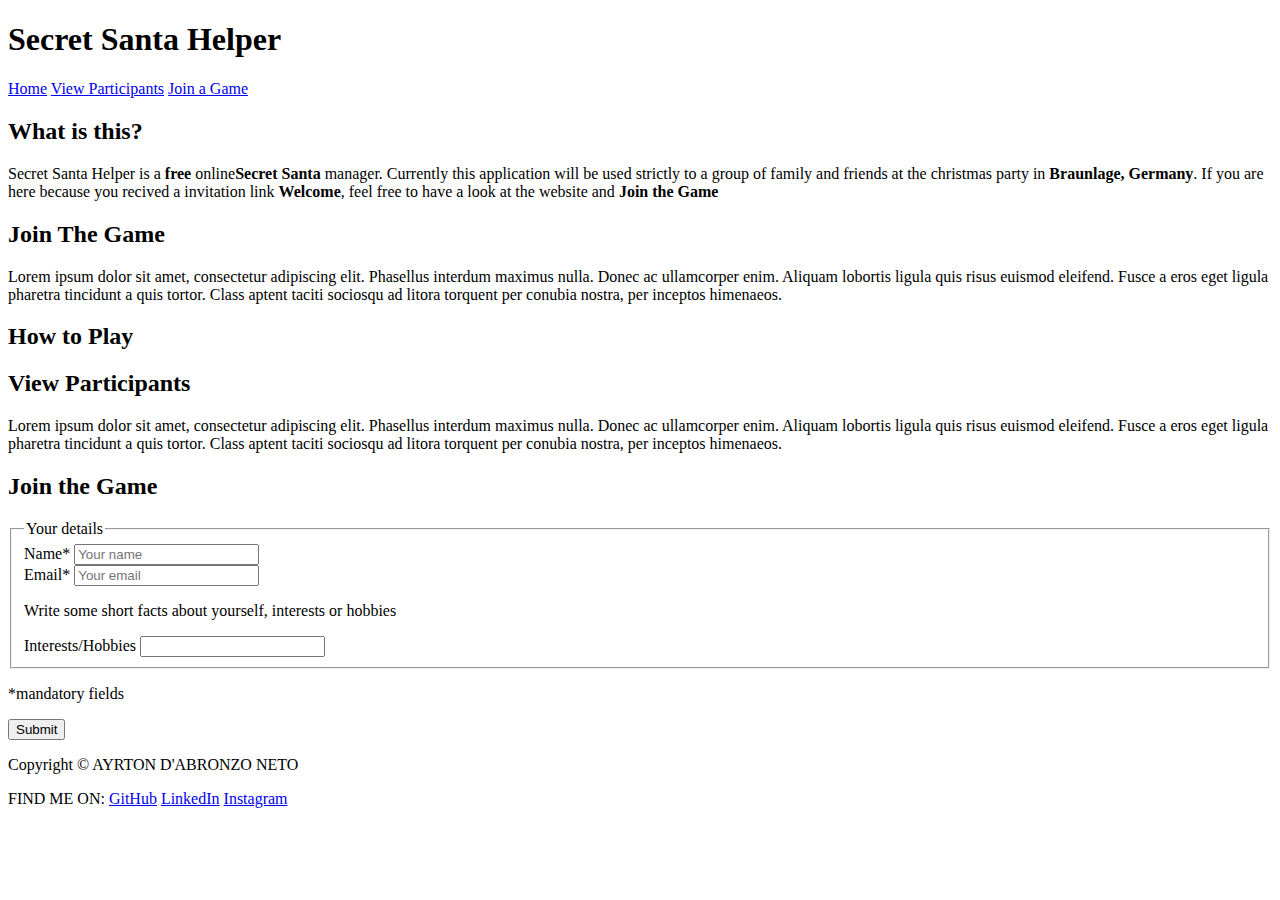
==== index.html @ c8f6c0d0 "added html from vscode" ====
<!DOCTYPE html>
<html lang="en-US">

<head>
    <meta charset="UTF-8" />
    <meta name="viewport" content="width=device-width, initial-scale=1.0" />

    <title>SecretSantaHelper</title>
    <link rel="stylesheet" href="assets/css/style.css" />

    <script src="https://code.jquery.com/jquery-3.4.1.js" integrity="sha256-WpOohJOqMqqyKL9FccASB9O0KwACQJpFTUBLTYOVvVU=" crossorigin="anonymous"></script>
    <script>
        function SubForm() {
            $.ajax({
                url: "https://api.apispreadsheets.com/data/19524/",
                type: "post",
                data: $("#myForm").serializeArray(),
                success: function() {
                    alert("Form Data Submitted :)");
                },
                error: function() {
                    alert("There was an error :(");
                },
            });
        }
    </script>
</head>

<body>
    <header class="main_header text_center" id="home">
        <div class="vertical_center">
            <h1 class="main_title darkred_text">Secret Santa Helper</h1>
        </div>
    </header>
    <nav class="text_center black_background text_uppercase">
        <a href="#home" aria-label="Go to the home">Home</a>
        <a href="form.html" aria-label="View the participants">View Participants</a
      >
      <a href="#join" aria-label="join a game">Join a Game</a>
    </nav>
    <section class="main_section">
        <div class="wrapper">
            <h2 class="text_center">What is this?</h2>
            <p id="container_one">
                Secret Santa Helper is a <strong>free</strong> online<strong>Secret Santa</strong
          >
          manager. Currently this application will be used strictly to a group
          of family and friends at the christmas party in
          <strong>Braunlage, Germany</strong>. If you are here because you recived a invitation link <strong>Welcome</strong>, feel free to have a look at the website and <strong>Join the Game</strong>
            </p>
        </div>
    </section>
    <section id="middle" class="text_center white_text">
        <div id="join_relative" class="how_to_container float_left">
            <h2>Join The Game</h2>
            <p>
                Lorem ipsum dolor sit amet, consectetur adipiscing elit. Phasellus interdum maximus nulla. Donec ac ullamcorper enim. Aliquam lobortis ligula quis risus euismod eleifend. Fusce a eros eget ligula pharetra tincidunt a quis tortor. Class aptent taciti sociosqu
                ad litora torquent per conubia nostra, per inceptos himenaeos.
            </p>
        </div>
        <div id="top_relative" class="how_to_container">
            <h2>How to Play</h2>
        </div>
        <div id="view_to_relative" class="how_to_container float_right">
            <h2>View Participants</h2>
            <p>
                Lorem ipsum dolor sit amet, consectetur adipiscing elit. Phasellus interdum maximus nulla. Donec ac ullamcorper enim. Aliquam lobortis ligula quis risus euismod eleifend. Fusce a eros eget ligula pharetra tincidunt a quis tortor. Class aptent taciti sociosqu
                ad litora torquent per conubia nostra, per inceptos himenaeos.
            </p>
        </div>
    </section>
    <section id="join">
        <h2 id="join_header" class="text_center">Join the Game</h2>
        <div>
            <form id="myForm">
                <fieldset>
                    <legend>Your details</legend>
                    <div id="name_container">
                        <label for="name_field" id="name_label">Name<span id="red">*</span></label
              >
              <input
                id="name_field"
                type="text"
                name="playername"
                placeholder="Your name"
                required
              />
            </div>
            <div>
              <label for="email_field" id="email_label"
                >Email<span id="red">*</span></label
              >
              <input
                id="email_field"
                type="email"
                name="email"
                placeholder="Your email"
                required
              />
            </div>
            <div>
              <p>Write some short facts about yourself, interests or hobbies</p>
            </div>
            <div>
              <label for="hobbies" class="block_label">Interests/Hobbies</label>
                        <input id="hobbies" type="text" name="hobbies" />
                    </div>
                </fieldset>

                <p><span id="red">*</span>mandatory fields</p>
            </form>
            <button onclick="SubForm()">Submit</button>
        </div>
    </section>
    <footer class="text_center white_text">
        <p>Copyright © AYRTON D'ABRONZO NETO</p>
        <span>FIND ME ON:</span>
        <a href="https://github.com/Dabronzo" target="_blank" rel="noopener" aria-label="Find me on GitHub(link open in a new tab)">GitHub</a
      >
      <a
        href="https://www.linkedin.com/in/ayrton-netto-ab7577125/"
        target="_blank"
        rel="noopener"
        aria-label="Find me on LinkedIn(link open in a new tab)"
        >LinkedIn</a
      >
      <a
        href="https://www.instagram.com/ayrtonterceiro/"
        target="_blank"
        rel="noopener"
        aria-label="Find me on Instagram(link open in a new tab)"
        >Instagram</a
      >
    </footer>
  </body>
</html>
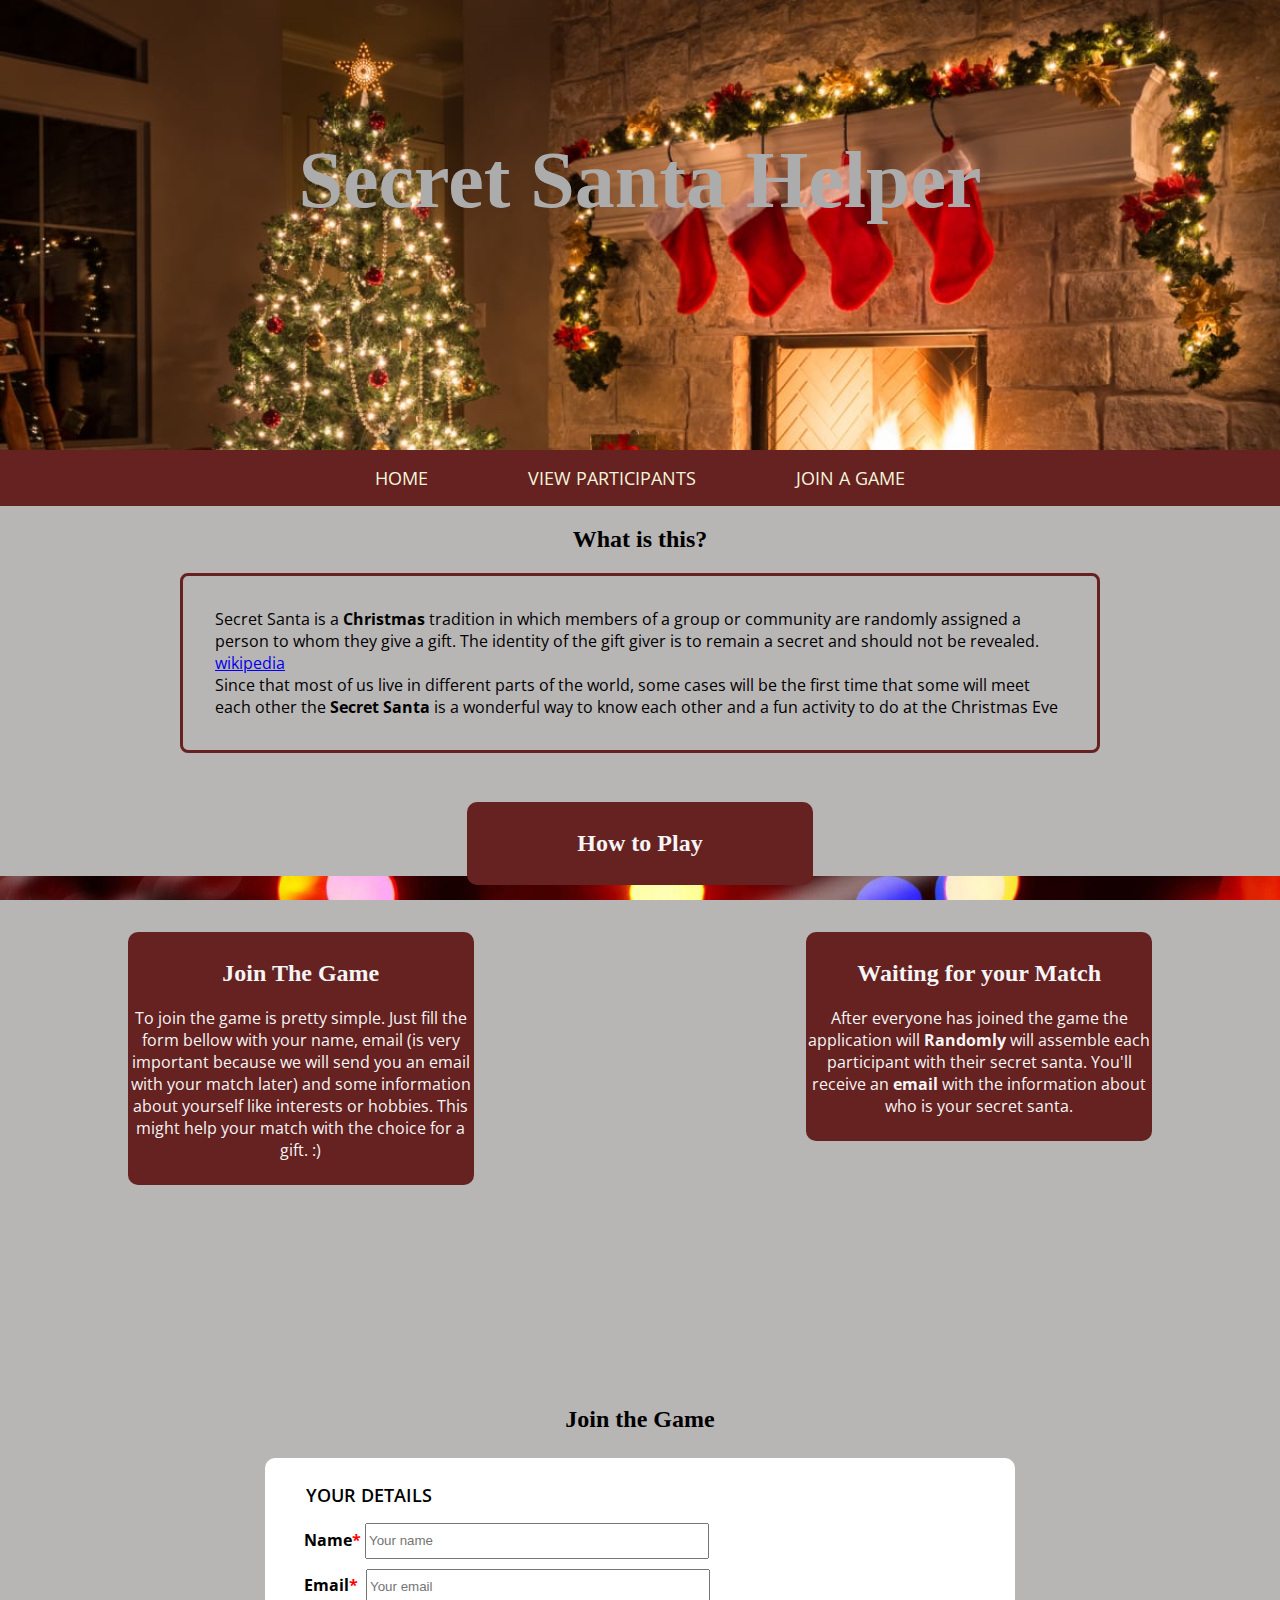
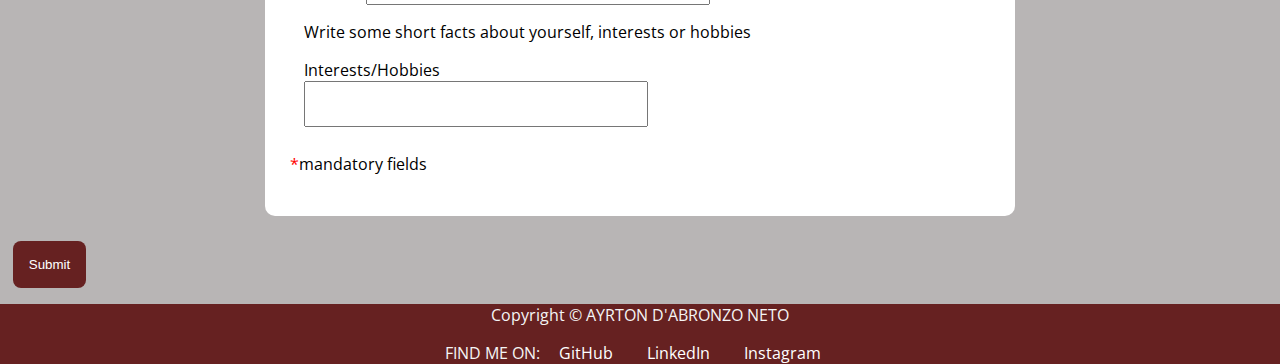
==== commit 7fcd22bb: "small fixes on index.html" ====
--- a/index.html
+++ b/index.html
@@ -42,11 +42,11 @@
         <div class="wrapper">
             <h2 class="text_center">What is this?</h2>
             <p id="container_one">
-                Secret Santa Helper is a <strong>free</strong> online<strong>Secret Santa</strong
-          >
-          manager. Currently this application will be used strictly to a group
-          of family and friends at the christmas party in
-          <strong>Braunlage, Germany</strong>. If you are here because you recived a invitation link <strong>Welcome</strong>, feel free to have a look at the website and <strong>Join the Game</strong>
+                Secret Santa is a <strong>Christmas</strong> tradition in which members of a group or community are randomly assigned a person to whom they give a gift. 
+                The identity of the gift giver is to remain a secret and should not be revealed. <span><a href="https://en.wikipedia.org/wiki/Secret_Santa" target="_blank">wikipedia</a></span><br>
+
+                Since that most of us live in different parts of the world, some cases will be the first time that some will meet each other the <strong>Secret Santa</strong>
+                is a wonderful way to know each other and a fun activity to do at the Christmas Eve
             </p>
         </div>
     </section>
@@ -54,18 +54,18 @@
         <div id="join_relative" class="how_to_container float_left">
             <h2>Join The Game</h2>
             <p>
-                Lorem ipsum dolor sit amet, consectetur adipiscing elit. Phasellus interdum maximus nulla. Donec ac ullamcorper enim. Aliquam lobortis ligula quis risus euismod eleifend. Fusce a eros eget ligula pharetra tincidunt a quis tortor. Class aptent taciti sociosqu
-                ad litora torquent per conubia nostra, per inceptos himenaeos.
+                To join the game is pretty simple. Just fill the form bellow with your name, email (is very important because we will send you an email with your match later) and some
+                information about yourself like interests or hobbies. This might help your match with the choice for a gift. :)
             </p>
         </div>
         <div id="top_relative" class="how_to_container">
             <h2>How to Play</h2>
         </div>
         <div id="view_to_relative" class="how_to_container float_right">
-            <h2>View Participants</h2>
+            <h2>Waiting for your Match</h2>
             <p>
-                Lorem ipsum dolor sit amet, consectetur adipiscing elit. Phasellus interdum maximus nulla. Donec ac ullamcorper enim. Aliquam lobortis ligula quis risus euismod eleifend. Fusce a eros eget ligula pharetra tincidunt a quis tortor. Class aptent taciti sociosqu
-                ad litora torquent per conubia nostra, per inceptos himenaeos.
+                After everyone has joined the game the application will <strong>Randomly</strong> will assemble each participant with their secret santa.
+                You'll receive an <strong>email</strong> with the information about who is your secret santa. 
             </p>
         </div>
     </section>
--- a/assets/css/style.css
+++ b/assets/css/style.css
@@ -0,0 +1,263 @@
+@import url("https://fonts.googleapis.com/css?family=Merienda+One|Open+Sans&display=swap");
+#head_form {
+    padding-top: 1rem;
+}
+
+body {
+    font-family: "Open Sans", Arial, sans-serif;
+    margin: 0;
+    background-color: rgb(184, 181, 181);
+}
+
+h1,
+h2,
+h3 {
+    font-family: "Merienda One", "Brush Script MT", cursive;
+}
+
+h1 {
+    font-size: 5rem;
+    margin: 0;
+}
+
+#home {
+    background-image: url("../images/americanchristmas.jpg");
+}
+
+
+/*participants page styling*/
+
+.participants_header {
+    height: 30vh;
+    background-color: rgb(8, 8, 8);
+}
+
+.vertical_center {
+    position: relative;
+    top: 30%;
+}
+
+.float_left {
+    float: left;
+}
+
+.float_right {
+    float: right;
+}
+
+.white_text {
+    color: whitesmoke;
+}
+
+.darkred_text {
+    color: rgb(172, 172, 172);
+}
+
+.text_center {
+    text-align: center;
+}
+
+.black_background {
+    background-color: rgb(102, 33, 33);
+}
+
+.main_header {
+    height: 50vh;
+    background-size: cover;
+    background-repeat: no-repeat;
+    overflow: hidden;
+}
+
+nav {
+    padding: 1rem;
+    text-transform: uppercase;
+}
+
+header {
+    background-color: black;
+}
+
+.main_section {
+    height: 350px;
+    width: 100%;
+}
+
+.header_buttons {
+    height: 4rem;
+    width: 100%;
+    background-color: lightcoral;
+}
+
+.buttons {
+    background-color: inherit;
+}
+
+.form_header_background {
+    background-color: rgb(102, 33, 33);
+}
+
+.form_header {
+    height: 30vh;
+    background-size: cover;
+    background-repeat: no-repeat;
+}
+
+.wrapper {
+    min-width: 200px;
+    margin: 0 100px 0 100px;
+    padding: 0 80px;
+    width: auto;
+}
+
+#join_relative {
+    position: relative;
+    top: 40px;
+    left: 10%;
+}
+
+#view_to_relative {
+    position: relative;
+    top: 40px;
+    right: 10%;
+}
+
+#top_relative {
+    position: relative;
+    top: -20%;
+}
+
+.how_to_container {
+    width: 27%;
+    background-color: rgb(102, 33, 33);
+    margin: 1rem 0;
+    padding-top: 0.5rem;
+    padding-bottom: 0.5rem;
+    display: inline-block;
+    border-radius: 10px;
+}
+
+.block_label {
+    display: block;
+}
+
+#join_head {
+    font-size: xx-large;
+}
+
+#view_box {
+    background-color: rgb(102, 33, 33);
+    position: relative;
+    right: 100px;
+    top: -10px;
+    border-radius: 8px;
+}
+
+#join_box {
+    background-color: rgb(102, 33, 33);
+    position: relative;
+    left: 100px;
+    top: -10px;
+    border-radius: 8px;
+}
+
+#container_one {
+    border: 3px solid rgb(102, 33, 33);
+    padding: 2rem;
+    border-radius: 8px;
+}
+
+#middle {
+    height: 50vh;
+    margin-bottom: 80px;
+    background: url(../images/Background-Christmas-Lights-Wallpaper.jpg) center center / cover no-repeat fixed;
+}
+
+#font_large_h2 {
+    font-size: xx-large;
+    text-align: center;
+    color: whitesmoke;
+}
+
+nav>a {
+    font-size: large;
+    text-decoration: none;
+    color: beige;
+    margin: 3rem;
+}
+
+footer {
+    background-color: rgb(102, 33, 33);
+}
+
+footer>a {
+    color: white;
+    text-decoration: none;
+    padding: 0 15px;
+    font-size: 1rem;
+    margin: 0rem 0rem 0rem 0rem;
+}
+
+
+/*styling for the form*/
+
+form {
+    width: 700px;
+    background-color: white;
+    margin: 25px auto;
+    padding: 25px;
+    border-radius: 10px;
+}
+
+fieldset {
+    border: none;
+}
+
+legend {
+    font-size: large;
+    font-weight: 600;
+    text-transform: uppercase;
+    margin: 20px 0 10px 0;
+}
+
+#name_container {
+    margin: 0px 0px 10px 0px;
+}
+
+#email_label {
+    font-weight: bold;
+    margin: 0px 4px 0px 0px;
+}
+
+#name_label {
+    font-weight: bold;
+    margin: 0px 0px 0px 0px;
+}
+
+#hobbies {
+    height: 40px;
+}
+
+#red {
+    color: red;
+}
+
+button:hover {
+    cursor: pointer;
+}
+
+button {
+    background-color: rgb(102, 33, 33);
+    color: white;
+    border: none;
+    border-radius: 8px;
+    margin-top: 0px;
+    margin-left: 0.8rem;
+    padding: 1rem;
+}
+
+input[type="text"],
+input[type="email"] {
+    height: 30px;
+    width: 50%;
+    margin: 0 auto;
+}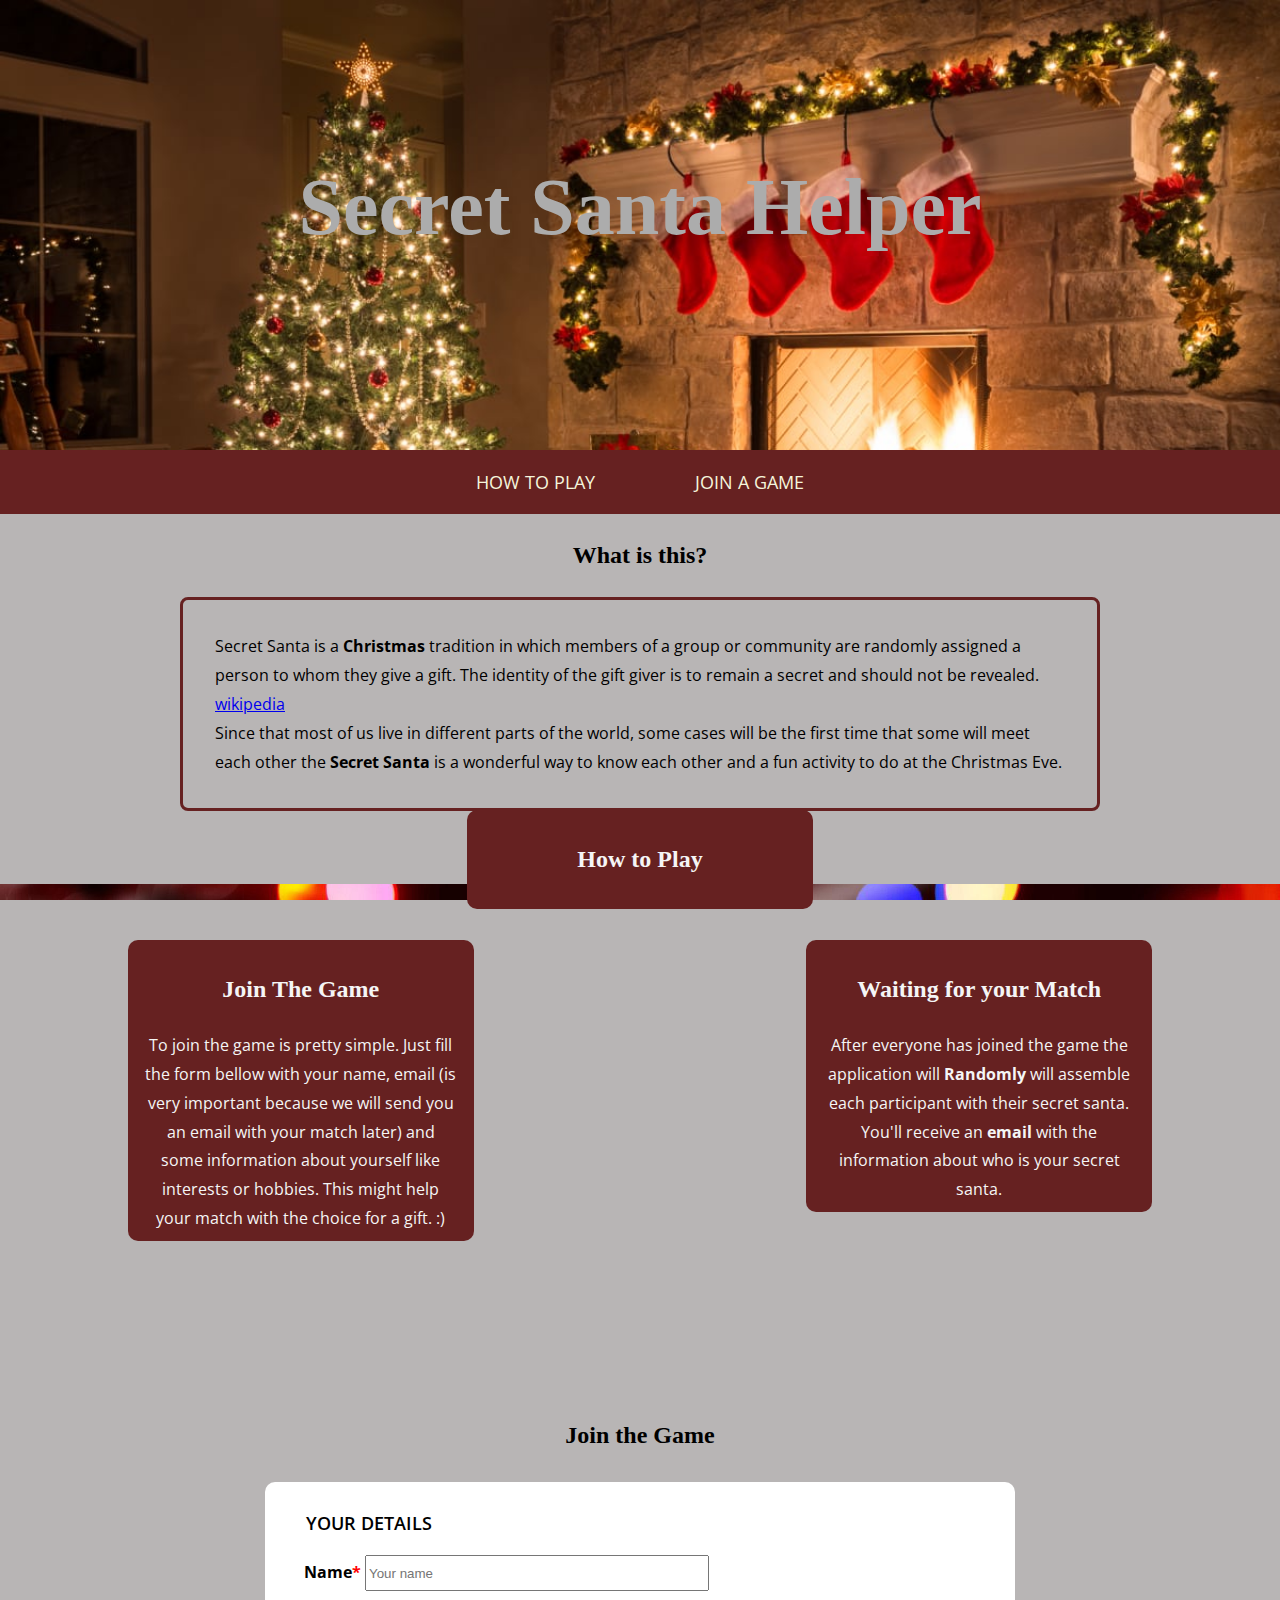
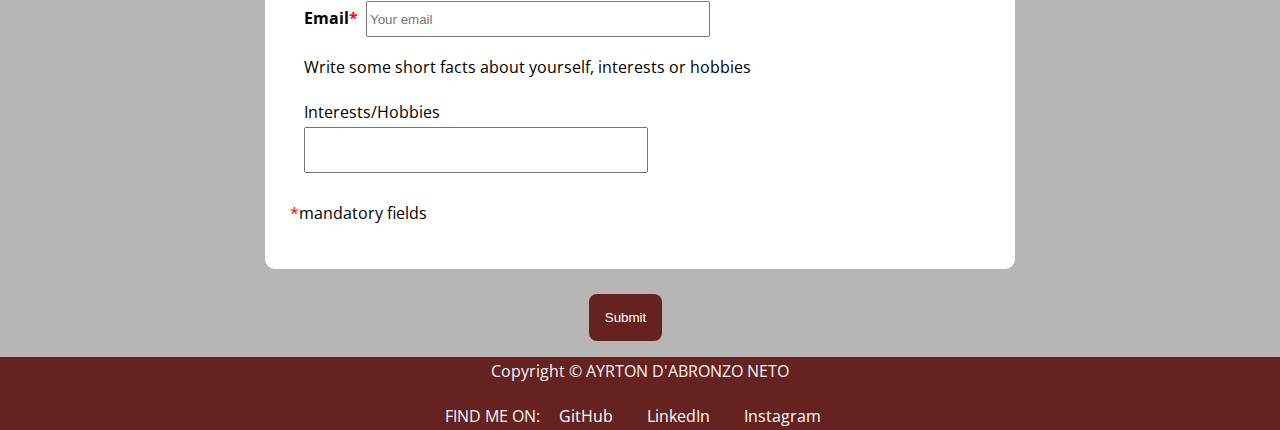
==== commit 40294700: "fix: small ajusts on the button and padding style.css and small on the index.html" ====
--- a/index.html
+++ b/index.html
@@ -33,8 +33,7 @@
         </div>
     </header>
     <nav class="text_center black_background text_uppercase">
-        <a href="#home" aria-label="Go to the home">Home</a>
-        <a href="form.html" aria-label="View the participants">View Participants</a
+        <a href="#howtoplay" aria-label="View the participants">How to Play</a
       >
       <a href="#join" aria-label="join a game">Join a Game</a>
     </nav>
@@ -46,24 +45,24 @@
                 The identity of the gift giver is to remain a secret and should not be revealed. <span><a href="https://en.wikipedia.org/wiki/Secret_Santa" target="_blank">wikipedia</a></span><br>
 
                 Since that most of us live in different parts of the world, some cases will be the first time that some will meet each other the <strong>Secret Santa</strong>
-                is a wonderful way to know each other and a fun activity to do at the Christmas Eve
+                is a wonderful way to know each other and a fun activity to do at the Christmas Eve.
             </p>
         </div>
     </section>
     <section id="middle" class="text_center white_text">
         <div id="join_relative" class="how_to_container float_left">
             <h2>Join The Game</h2>
-            <p>
+            <p class="container_middle">
                 To join the game is pretty simple. Just fill the form bellow with your name, email (is very important because we will send you an email with your match later) and some
                 information about yourself like interests or hobbies. This might help your match with the choice for a gift. :)
             </p>
         </div>
         <div id="top_relative" class="how_to_container">
-            <h2>How to Play</h2>
+            <h2 id="howtoplay">How to Play</h2>
         </div>
         <div id="view_to_relative" class="how_to_container float_right">
             <h2>Waiting for your Match</h2>
-            <p>
+            <p class="container_middle">
                 After everyone has joined the game the application will <strong>Randomly</strong> will assemble each participant with their secret santa.
                 You'll receive an <strong>email</strong> with the information about who is your secret santa. 
             </p>
--- a/assets/css/style.css
+++ b/assets/css/style.css
@@ -7,6 +7,7 @@
     font-family: "Open Sans", Arial, sans-serif;
     margin: 0;
     background-color: rgb(184, 181, 181);
+    line-height: 1.8;
 }
 
 h1,
@@ -107,6 +108,10 @@
     margin: 0 100px 0 100px;
     padding: 0 80px;
     width: auto;
+}
+
+.container_middle{
+    margin:0em 1em 0em 1em;
 }
 
 #join_relative {
@@ -251,7 +256,7 @@
     border: none;
     border-radius: 8px;
     margin-top: 0px;
-    margin-left: 0.8rem;
+    margin-left: 46%;
     padding: 1rem;
 }
 
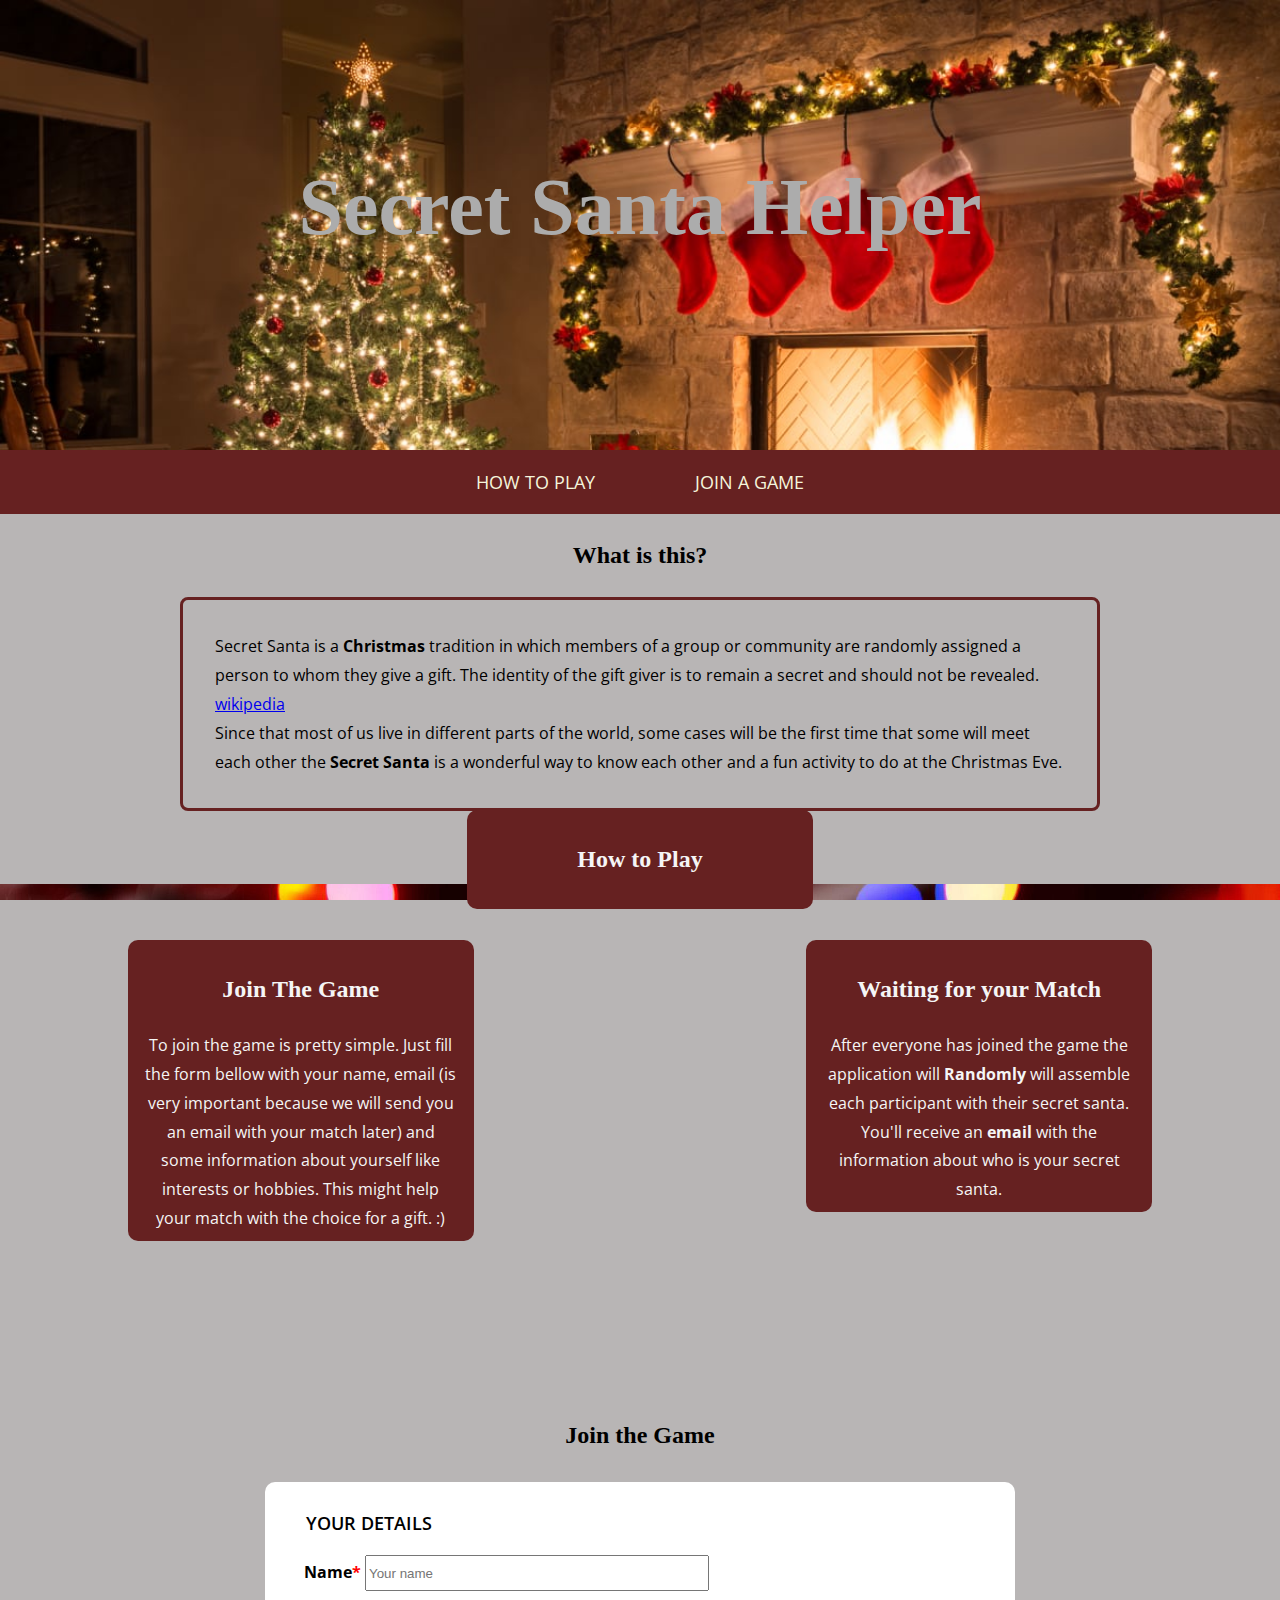
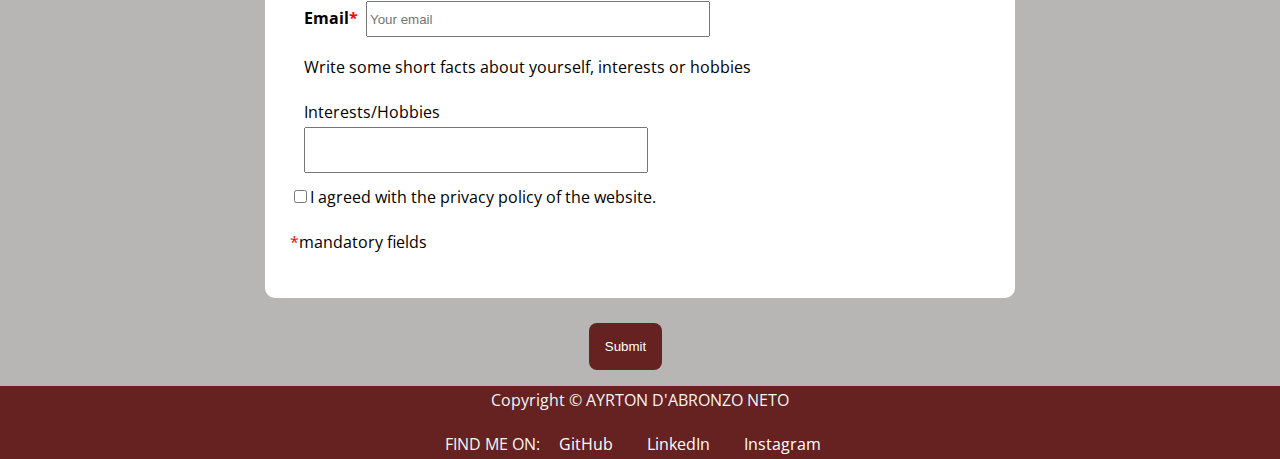
==== commit aea92345: "added first privacy policy checkbox" ====
--- a/index.html
+++ b/index.html
@@ -10,18 +10,27 @@
 
     <script src="https://code.jquery.com/jquery-3.4.1.js" integrity="sha256-WpOohJOqMqqyKL9FccASB9O0KwACQJpFTUBLTYOVvVU=" crossorigin="anonymous"></script>
     <script>
+
+        function ResetForm(){
+            document.getElementById('myForm').reset();
+        }
+
+
         function SubForm() {
             $.ajax({
                 url: "https://api.apispreadsheets.com/data/19524/",
                 type: "post",
                 data: $("#myForm").serializeArray(),
                 success: function() {
-                    alert("Form Data Submitted :)");
+                    alert("Sucess: You have Joined the Game");
                 },
                 error: function() {
-                    alert("There was an error :(");
+                    alert("There was an error, try again or enter in contact with the website developer. :(");
                 },
             });
+        
+            
+
         }
     </script>
 </head>
@@ -105,10 +114,11 @@
                         <input id="hobbies" type="text" name="hobbies" />
                     </div>
                 </fieldset>
+                <input type="checkbox" required><span>I agreed with the privacy policy of the website.</span>
 
                 <p><span id="red">*</span>mandatory fields</p>
             </form>
-            <button onclick="SubForm()">Submit</button>
+            <button onclick="SubForm();ResetForm()">Submit</button>
         </div>
     </section>
     <footer class="text_center white_text">
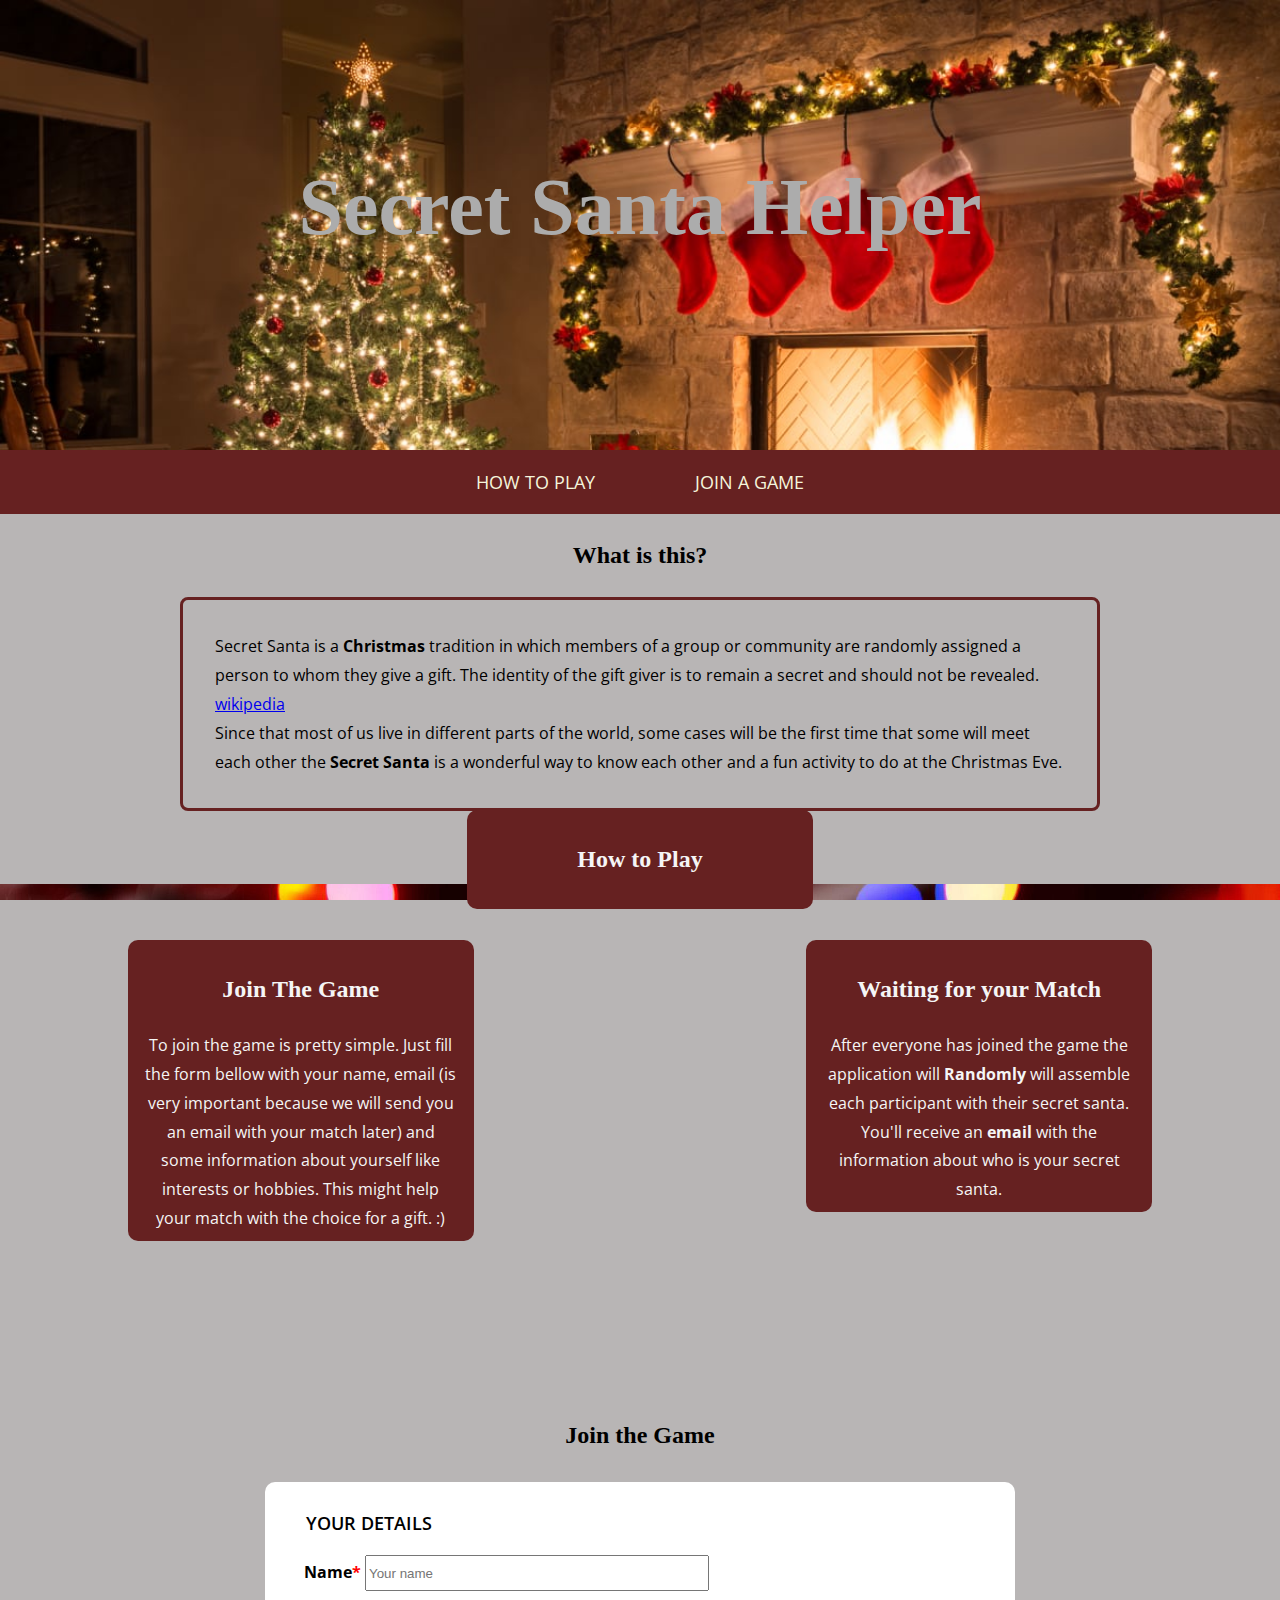
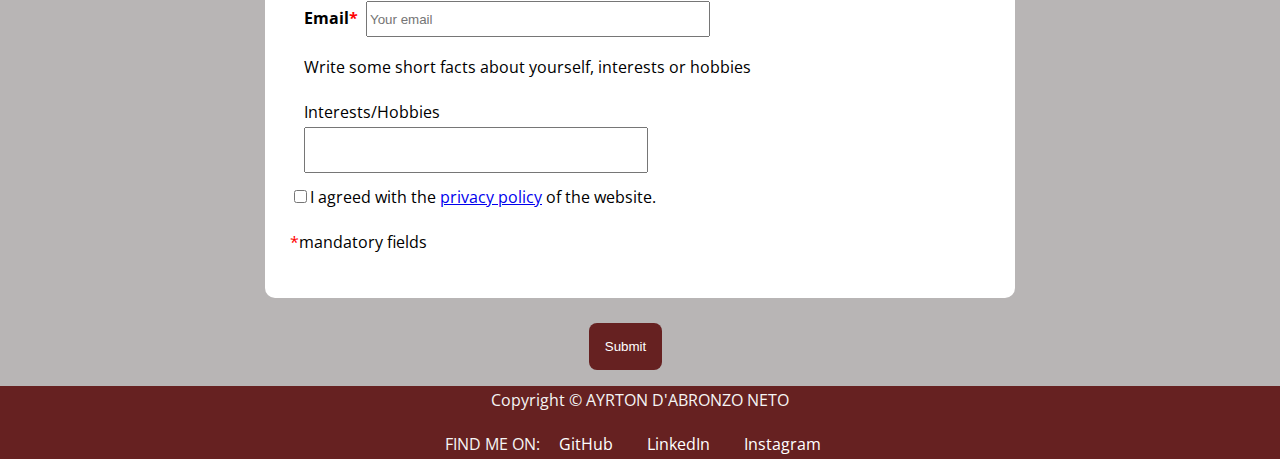
==== commit b8b26224: "Added: Privacy Policy page and links" ====
--- a/index.html
+++ b/index.html
@@ -114,7 +114,7 @@
                         <input id="hobbies" type="text" name="hobbies" />
                     </div>
                 </fieldset>
-                <input type="checkbox" required><span>I agreed with the privacy policy of the website.</span>
+                <input type="checkbox" required><span>I agreed with the <a href="privacy.html">privacy policy</a> of the website.</span>
 
                 <p><span id="red">*</span>mandatory fields</p>
             </form>
--- a/assets/css/style.css
+++ b/assets/css/style.css
@@ -33,6 +33,8 @@
     background-color: rgb(8, 8, 8);
 }
 
+
+
 .vertical_center {
     position: relative;
     top: 30%;
@@ -145,6 +147,33 @@
     display: block;
 }
 
+/*styling for the Privacy Policy*/
+
+.privacy_header{
+    background-color: rgb(102, 33, 33);
+    overflow: hidden;
+
+}
+
+.privacy_content{
+    width:66%;
+    background-color: whitesmoke;
+    margin:25px auto;
+    padding:25px;
+    border-radius: 10px;
+
+}
+
+#home_button{
+    background-color: black;
+    width: 100%;
+    padding:25px;
+    border-radius: 10px;
+}
+
+
+
+/**/
 #join_head {
     font-size: xx-large;
 }
